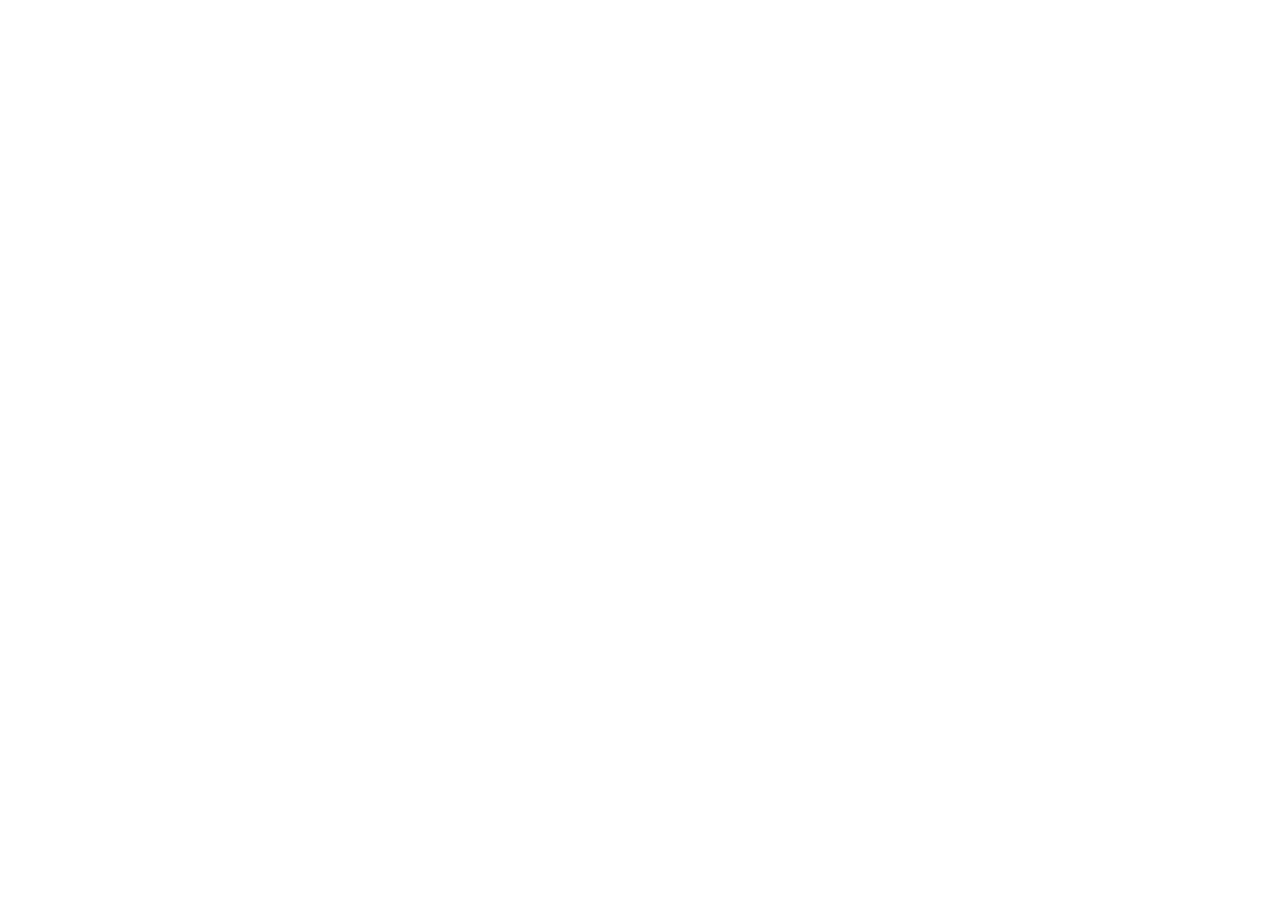
==== index.html @ aa381fe0 "feat: initialize ABSKA — 214 project Set up the project structure including Vite, React, Tailwind CS" ====
<!doctype html>
<html lang="ar" dir="rtl" class="dark">
  <head>
    <meta charset="UTF-8" />
    <meta name="viewport" content="width=device-width, initial-scale=1.0, maximum-scale=1.0, user-scalable=no, viewport-fit=cover" />
    <title>ABSKA — 214 | التحوّل الشامل</title>
    <meta name="description" content="نظام شخصي متكامل لإحداث تحوّل شامل في الحياة خلال 214 يومًا — يعمل دون إنترنت مع حفظ محلي دائم، وتتبّع متدرّج للمهام، والعادات، وتطوير الشخصية." />
    
    <!-- Open Graph & Social -->
    <meta property="og:title" content="ABSKA — 214 | التحوّل الشامل" />
    <meta property="og:description" content="نظام شخصي متكامل لإحداث تحوّل شامل في الحياة خلال 214 يومًا — يعمل دون إنترنت مع حفظ محلي دائم، وتتبّع متدرّج للمهام، والعادات، وتطوير الشخصية." />
    <meta property="og:type" content="website" />
    <meta name="twitter:card" content="summary_large_image" />
    
    <!-- PWA & Mobile Web App Meta -->
    <link rel="manifest" href="/manifest.webmanifest" />
    <meta name="theme-color" content="#0B0B0D" />
    <meta name="mobile-web-app-capable" content="yes" />
    <meta name="apple-mobile-web-app-capable" content="yes" />
    <meta name="apple-mobile-web-app-status-bar-style" content="black-translucent" />
    <meta name="apple-mobile-web-app-title" content="ABSKA 214" />
    <link rel="apple-touch-icon" href="/apple-touch-icon.png" />
    <link rel="icon" type="image/svg+xml" href="/icon.svg" />
    
    <!-- Arabic Typography (Cairo & Tajawal fallback to system Arabic fonts) -->
    <link rel="preconnect" href="https://fonts.googleapis.com">
    <link rel="preconnect" href="https://fonts.gstatic.com" crossorigin>
    <link href="https://fonts.googleapis.com/css2?family=Cairo:wght@300;400;500;600;700;800;900&family=Tajawal:wght@400;500;700&display=swap" rel="stylesheet">
  </head>
  <body class="bg-[#0B0B0D] text-[#F4F0F1] selection:bg-[#6D1028] selection:text-[#F4F0F1] antialiased overflow-x-hidden min-h-screen">
    <div id="root"></div>
    <script type="module" src="/src/main.tsx"></script>
  </body>
</html>
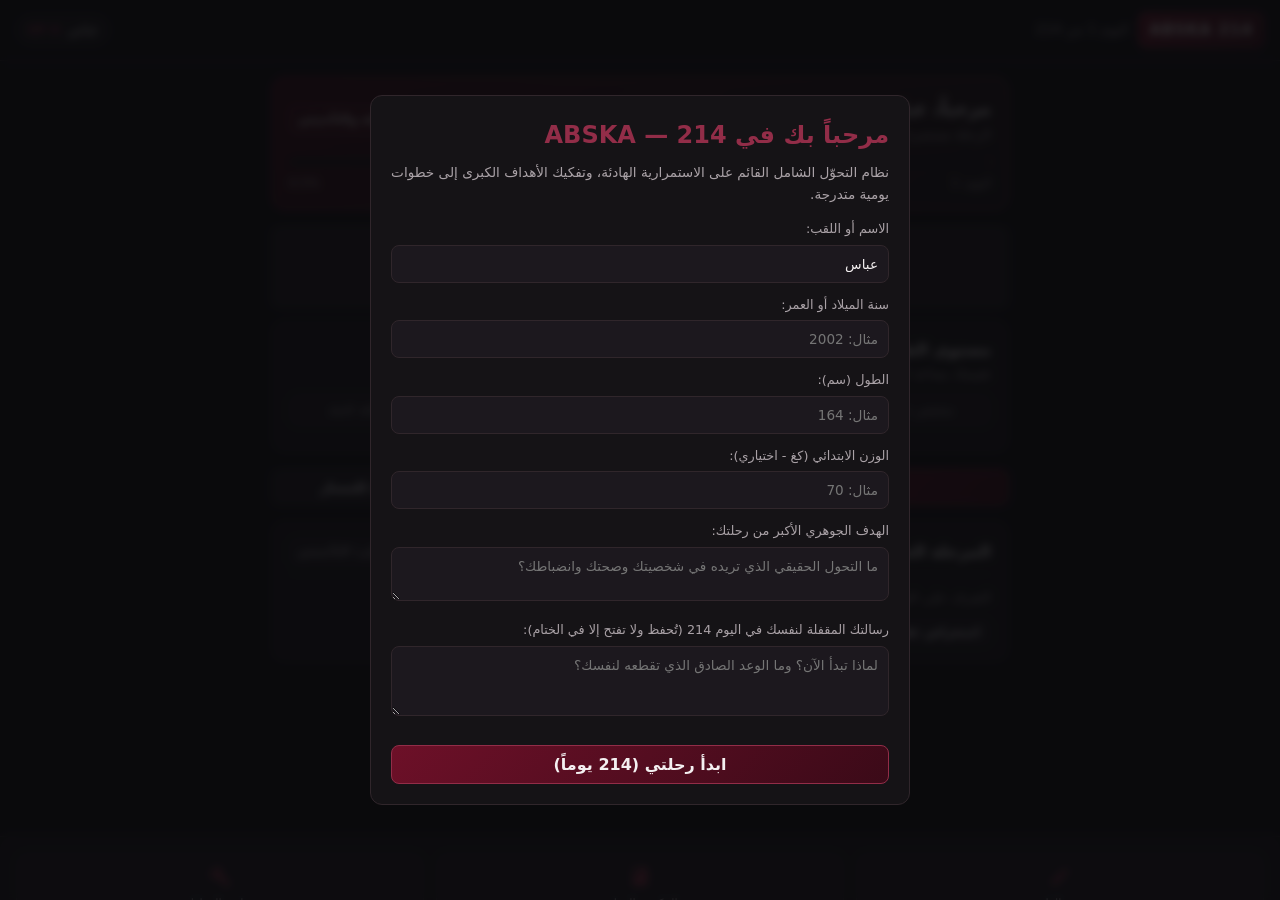
==== commit 635be05b: "Update print statement from 'Hello' to 'Goodbye'" ====
--- a/index.html
+++ b/index.html
@@ -1,35 +1,1963 @@
-<!doctype html>
-<html lang="ar" dir="rtl" class="dark">
-  <head>
-    <meta charset="UTF-8" />
-    <meta name="viewport" content="width=device-width, initial-scale=1.0, maximum-scale=1.0, user-scalable=no, viewport-fit=cover" />
-    <title>ABSKA — 214 | التحوّل الشامل</title>
-    <meta name="description" content="نظام شخصي متكامل لإحداث تحوّل شامل في الحياة خلال 214 يومًا — يعمل دون إنترنت مع حفظ محلي دائم، وتتبّع متدرّج للمهام، والعادات، وتطوير الشخصية." />
-    
-    <!-- Open Graph & Social -->
-    <meta property="og:title" content="ABSKA — 214 | التحوّل الشامل" />
-    <meta property="og:description" content="نظام شخصي متكامل لإحداث تحوّل شامل في الحياة خلال 214 يومًا — يعمل دون إنترنت مع حفظ محلي دائم، وتتبّع متدرّج للمهام، والعادات، وتطوير الشخصية." />
-    <meta property="og:type" content="website" />
-    <meta name="twitter:card" content="summary_large_image" />
-    
-    <!-- PWA & Mobile Web App Meta -->
-    <link rel="manifest" href="/manifest.webmanifest" />
-    <meta name="theme-color" content="#0B0B0D" />
-    <meta name="mobile-web-app-capable" content="yes" />
-    <meta name="apple-mobile-web-app-capable" content="yes" />
-    <meta name="apple-mobile-web-app-status-bar-style" content="black-translucent" />
-    <meta name="apple-mobile-web-app-title" content="ABSKA 214" />
-    <link rel="apple-touch-icon" href="/apple-touch-icon.png" />
-    <link rel="icon" type="image/svg+xml" href="/icon.svg" />
-    
-    <!-- Arabic Typography (Cairo & Tajawal fallback to system Arabic fonts) -->
-    <link rel="preconnect" href="https://fonts.googleapis.com">
-    <link rel="preconnect" href="https://fonts.gstatic.com" crossorigin>
-    <link href="https://fonts.googleapis.com/css2?family=Cairo:wght@300;400;500;600;700;800;900&family=Tajawal:wght@400;500;700&display=swap" rel="stylesheet">
-  </head>
-  <body class="bg-[#0B0B0D] text-[#F4F0F1] selection:bg-[#6D1028] selection:text-[#F4F0F1] antialiased overflow-x-hidden min-h-screen">
-    <div id="root"></div>
-    <script type="module" src="/src/main.tsx"></script>
-  </body>
+<!DOCTYPE html>
+<html lang="ar" dir="rtl">
+<head>
+  <meta charset="UTF-8">
+  <meta name="viewport" content="width=device-width, initial-scale=1.0, maximum-scale=1.0, user-scalable=no">
+  <meta name="theme-color" content="#0B0B0D">
+  <title>ABSKA — 214 | التحوّل الشامل</title>
+  <style>
+    :root {
+      --bg-primary: #0B0B0D;
+      --bg-secondary: #151316;
+      --bg-card: #1c181e;
+      --bg-hover: #262028;
+      --maroon-primary: #6D1028;
+      --maroon-dark: #3B0A18;
+      --maroon-light: #922D48;
+      --text-primary: #F4F0F1;
+      --text-secondary: #AAA2A7;
+      --border-color: #30262B;
+      --accent-glow: rgba(146, 45, 72, 0.25);
+      --font-stack: system-ui, -apple-system, "Segoe UI", Roboto, "Noto Sans Arabic", Cairo, sans-serif;
+    }
+
+    * {
+      box-sizing: border-box;
+      margin: 0;
+      padding: 0;
+      font-family: var(--font-stack);
+      -webkit-tap-highlight-color: transparent;
+    }
+
+    body {
+      background-color: var(--bg-primary);
+      color: var(--text-primary);
+      line-height: 1.6;
+      display: flex;
+      flex-direction: column;
+      min-height: 100vh;
+      overflow-x: hidden;
+      padding-bottom: 75px;
+    }
+
+    /* Scrollbar */
+    ::-webkit-scrollbar { width: 5px; height: 5px; }
+    ::-webkit-scrollbar-track { background: var(--bg-primary); }
+    ::-webkit-scrollbar-thumb { background: var(--border-color); border-radius: 4px; }
+    ::-webkit-scrollbar-thumb:hover { background: var(--maroon-primary); }
+
+    /* Top Bar */
+    header.app-header {
+      position: sticky;
+      top: 0;
+      z-index: 50;
+      background: rgba(11, 11, 13, 0.95);
+      backdrop-filter: blur(8px);
+      border-bottom: 1px solid var(--border-color);
+      padding: 12px 16px;
+      display: flex;
+      justify-content: space-between;
+      align-items: center;
+    }
+    .brand {
+      display: flex;
+      align-items: center;
+      gap: 10px;
+    }
+    .brand-logo {
+      background: linear-gradient(135deg, var(--maroon-primary), var(--maroon-dark));
+      color: var(--text-primary);
+      font-weight: 900;
+      letter-spacing: 1px;
+      padding: 5px 10px;
+      border-radius: 8px;
+      border: 1px solid var(--maroon-light);
+      font-size: 0.95rem;
+    }
+    .brand-title {
+      font-size: 0.85rem;
+      color: var(--text-secondary);
+      font-weight: 500;
+    }
+    .user-pill {
+      display: flex;
+      align-items: center;
+      gap: 8px;
+      background: var(--bg-secondary);
+      border: 1px solid var(--border-color);
+      padding: 4px 10px;
+      border-radius: 20px;
+      font-size: 0.8rem;
+    }
+    .xp-badge {
+      color: var(--maroon-light);
+      font-weight: 700;
+    }
+
+    /* In-App Reminders */
+    .reminder-banner {
+      background: linear-gradient(90deg, var(--maroon-dark), var(--bg-secondary));
+      border-bottom: 1px solid var(--border-color);
+      padding: 8px 16px;
+      font-size: 0.8rem;
+      color: var(--text-secondary);
+      display: flex;
+      justify-content: space-between;
+      align-items: center;
+    }
+    .reminder-banner.hidden { display: none; }
+
+    /* Main Container */
+    main.view-container {
+      flex: 1;
+      padding: 16px;
+      max-width: 768px;
+      width: 100%;
+      margin: 0 auto;
+    }
+    .view-panel {
+      display: none;
+      animation: fadeIn 0.25s ease-in-out;
+    }
+    .view-panel.active {
+      display: block;
+    }
+    @keyframes fadeIn {
+      from { opacity: 0; transform: translateY(4px); }
+      to { opacity: 1; transform: translateY(0); }
+    }
+
+    /* Cards & Containers */
+    .card {
+      background: var(--bg-secondary);
+      border: 1px solid var(--border-color);
+      border-radius: 12px;
+      padding: 16px;
+      margin-bottom: 16px;
+      box-shadow: 0 4px 12px rgba(0, 0, 0, 0.4);
+    }
+    .card-header {
+      display: flex;
+      justify-content: space-between;
+      align-items: center;
+      margin-bottom: 12px;
+      border-bottom: 1px solid rgba(48, 38, 43, 0.6);
+      padding-bottom: 8px;
+    }
+    .card-title {
+      font-size: 1rem;
+      font-weight: 700;
+      color: var(--text-primary);
+      display: flex;
+      align-items: center;
+      gap: 8px;
+    }
+
+    /* Typography & Badges */
+    h1, h2, h3 { color: var(--text-primary); }
+    .text-muted { color: var(--text-secondary); font-size: 0.85rem; }
+    .badge {
+      display: inline-block;
+      padding: 3px 8px;
+      border-radius: 6px;
+      font-size: 0.75rem;
+      font-weight: 600;
+      border: 1px solid transparent;
+    }
+    .badge-maroon {
+      background: var(--maroon-dark);
+      color: var(--text-primary);
+      border-color: var(--maroon-light);
+    }
+    .badge-secondary {
+      background: var(--bg-card);
+      color: var(--text-secondary);
+      border-color: var(--border-color);
+    }
+
+    /* Action Buttons */
+    .btn {
+      display: inline-flex;
+      align-items: center;
+      justify-content: center;
+      gap: 8px;
+      padding: 9px 16px;
+      border-radius: 8px;
+      font-size: 0.85rem;
+      font-weight: 600;
+      cursor: pointer;
+      border: 1px solid transparent;
+      transition: all 0.2s ease;
+      text-decoration: none;
+    }
+    .btn-block { width: 100%; }
+    .btn-primary {
+      background: linear-gradient(135deg, var(--maroon-primary), var(--maroon-dark));
+      color: var(--text-primary);
+      border-color: var(--maroon-light);
+    }
+    .btn-primary:active { transform: scale(0.98); opacity: 0.9; }
+    .btn-secondary {
+      background: var(--bg-card);
+      color: var(--text-primary);
+      border-color: var(--border-color);
+    }
+    .btn-secondary:hover { background: var(--bg-hover); }
+    .btn-sm { padding: 5px 10px; font-size: 0.75rem; border-radius: 6px; }
+    .btn-danger {
+      background: #4a151b;
+      border-color: #82222d;
+      color: #ffc9ce;
+    }
+
+    /* Progress Indicators */
+    .progress-bar-container {
+      width: 100%;
+      height: 8px;
+      background: var(--bg-primary);
+      border-radius: 4px;
+      overflow: hidden;
+      margin: 8px 0;
+      border: 1px solid var(--border-color);
+    }
+    .progress-bar-fill {
+      height: 100%;
+      background: linear-gradient(90deg, var(--maroon-dark), var(--maroon-light));
+      border-radius: 4px;
+      transition: width 0.4s ease;
+    }
+
+    /* Grids & Metric Displays */
+    .metrics-grid {
+      display: grid;
+      grid-template-columns: repeat(2, 1fr);
+      gap: 10px;
+      margin-bottom: 12px;
+    }
+    .metric-box {
+      background: var(--bg-card);
+      border: 1px solid var(--border-color);
+      padding: 12px;
+      border-radius: 8px;
+      text-align: center;
+    }
+    .metric-value {
+      font-size: 1.3rem;
+      font-weight: 800;
+      color: var(--text-primary);
+      margin-top: 4px;
+    }
+    .metric-label {
+      font-size: 0.75rem;
+      color: var(--text-secondary);
+    }
+
+    /* Forms & Inputs */
+    .form-group {
+      margin-bottom: 12px;
+    }
+    label {
+      display: block;
+      margin-bottom: 5px;
+      font-size: 0.8rem;
+      color: var(--text-secondary);
+      font-weight: 500;
+    }
+    input, select, textarea {
+      width: 100%;
+      padding: 10px;
+      background: var(--bg-card);
+      border: 1px solid var(--border-color);
+      border-radius: 8px;
+      color: var(--text-primary);
+      font-size: 0.85rem;
+      outline: none;
+    }
+    input:focus, select:focus, textarea:focus {
+      border-color: var(--maroon-light);
+      box-shadow: 0 0 0 2px var(--accent-glow);
+    }
+
+    /* Tasks List */
+    .task-item {
+      display: flex;
+      align-items: center;
+      gap: 12px;
+      background: var(--bg-card);
+      border: 1px solid var(--border-color);
+      padding: 12px;
+      border-radius: 8px;
+      margin-bottom: 8px;
+      transition: background 0.2s;
+    }
+    .task-item.completed {
+      opacity: 0.6;
+      border-color: rgba(48, 38, 43, 0.4);
+    }
+    .task-item.completed .task-text {
+      text-decoration: line-through;
+    }
+    .task-checkbox {
+      width: 22px;
+      height: 22px;
+      border-radius: 6px;
+      border: 2px solid var(--maroon-primary);
+      display: flex;
+      align-items: center;
+      justify-content: center;
+      cursor: pointer;
+      flex-shrink: 0;
+      background: var(--bg-primary);
+    }
+    .task-checkbox.checked {
+      background: var(--maroon-primary);
+      color: #fff;
+    }
+    .task-content {
+      flex: 1;
+    }
+    .task-meta {
+      display: flex;
+      gap: 8px;
+      font-size: 0.7rem;
+      color: var(--text-secondary);
+      margin-top: 3px;
+    }
+
+    /* Tree Paths */
+    .tree-node {
+      background: var(--bg-card);
+      border: 1px solid var(--border-color);
+      padding: 12px;
+      border-radius: 8px;
+      margin-bottom: 10px;
+    }
+    .tree-node-title {
+      display: flex;
+      justify-content: space-between;
+      align-items: center;
+      font-weight: 700;
+      font-size: 0.9rem;
+    }
+
+    /* Modal Sheet */
+    .modal-overlay {
+      position: fixed;
+      top: 0; left: 0; right: 0; bottom: 0;
+      background: rgba(11, 11, 13, 0.85);
+      backdrop-filter: blur(4px);
+      z-index: 100;
+      display: none;
+      align-items: center;
+      justify-content: center;
+      padding: 16px;
+    }
+    .modal-overlay.active { display: flex; }
+    .modal-content {
+      background: var(--bg-secondary);
+      border: 1px solid var(--border-color);
+      border-radius: 12px;
+      max-width: 540px;
+      width: 100%;
+      max-height: 90vh;
+      overflow-y: auto;
+      padding: 20px;
+      position: relative;
+    }
+    .modal-close {
+      position: absolute;
+      top: 14px;
+      left: 14px;
+      background: transparent;
+      border: none;
+      color: var(--text-secondary);
+      font-size: 1.2rem;
+      cursor: pointer;
+    }
+
+    /* Bottom Navigation Bar */
+    nav.bottom-nav {
+      position: fixed;
+      bottom: 0;
+      left: 0;
+      right: 0;
+      height: 64px;
+      background: rgba(15, 13, 16, 0.98);
+      border-top: 1px solid var(--border-color);
+      display: flex;
+      justify-content: space-around;
+      align-items: center;
+      z-index: 40;
+      padding: 0 4px;
+    }
+    .nav-btn {
+      display: flex;
+      flex-direction: column;
+      align-items: center;
+      justify-content: center;
+      background: transparent;
+      border: none;
+      color: var(--text-secondary);
+      font-size: 0.65rem;
+      font-weight: 600;
+      cursor: pointer;
+      flex: 1;
+      height: 100%;
+      transition: color 0.2s;
+    }
+    .nav-btn svg {
+      width: 20px;
+      height: 20px;
+      margin-bottom: 3px;
+      fill: currentColor;
+    }
+    .nav-btn.active {
+      color: var(--maroon-light);
+    }
+
+    /* Drawer Menu (for remaining 10 sections) */
+    .drawer-overlay {
+      position: fixed;
+      inset: 0;
+      background: rgba(0,0,0,0.7);
+      z-index: 90;
+      display: none;
+    }
+    .drawer-overlay.active { display: block; }
+    .drawer-menu {
+      position: fixed;
+      bottom: 64px;
+      left: 0;
+      right: 0;
+      background: var(--bg-secondary);
+      border-top: 1px solid var(--border-color);
+      border-radius: 16px 16px 0 0;
+      padding: 16px;
+      z-index: 95;
+      display: grid;
+      grid-template-columns: repeat(3, 1fr);
+      gap: 12px;
+      max-height: 70vh;
+      overflow-y: auto;
+      transform: translateY(100%);
+      transition: transform 0.25s ease-out;
+    }
+    .drawer-menu.active {
+      transform: translateY(0);
+    }
+    .drawer-item {
+      display: flex;
+      flex-direction: column;
+      align-items: center;
+      justify-content: center;
+      background: var(--bg-card);
+      border: 1px solid var(--border-color);
+      padding: 12px 6px;
+      border-radius: 10px;
+      color: var(--text-primary);
+      font-size: 0.72rem;
+      text-align: center;
+      cursor: pointer;
+      gap: 6px;
+    }
+    .drawer-item svg { width: 22px; height: 22px; fill: var(--maroon-light); }
+
+    /* Energy Selector */
+    .energy-levels {
+      display: flex;
+      justify-content: space-between;
+      gap: 8px;
+      margin: 10px 0;
+    }
+    .energy-btn {
+      flex: 1;
+      padding: 8px 4px;
+      background: var(--bg-card);
+      border: 1px solid var(--border-color);
+      color: var(--text-secondary);
+      border-radius: 8px;
+      font-size: 0.75rem;
+      cursor: pointer;
+      text-align: center;
+    }
+    .energy-btn.active {
+      background: var(--maroon-primary);
+      color: var(--text-primary);
+      border-color: var(--maroon-light);
+    }
+
+    /* Clean Empty States */
+    .empty-state {
+      text-align: center;
+      padding: 30px 16px;
+      color: var(--text-secondary);
+    }
+    .empty-state p { font-size: 0.85rem; margin-top: 6px; }
+
+    /* Photo Upload Box */
+    .photo-preview-grid {
+      display: grid;
+      grid-template-columns: repeat(auto-fill, minmax(130px, 1fr));
+      gap: 10px;
+      margin-top: 10px;
+    }
+    .photo-card {
+      background: var(--bg-card);
+      border: 1px solid var(--border-color);
+      border-radius: 8px;
+      overflow: hidden;
+      display: flex;
+      flex-direction: column;
+    }
+    .photo-card img {
+      width: 100%;
+      height: 120px;
+      object-fit: cover;
+    }
+    .photo-card-info {
+      padding: 6px;
+      font-size: 0.7rem;
+      color: var(--text-secondary);
+      display: flex;
+      justify-content: space-between;
+      align-items: center;
+    }
+
+    /* Notification Toast */
+    .toast {
+      position: fixed;
+      top: 20px;
+      left: 50%;
+      transform: translateX(-50%);
+      background: var(--maroon-primary);
+      color: #fff;
+      padding: 8px 16px;
+      border-radius: 20px;
+      font-size: 0.8rem;
+      z-index: 150;
+      opacity: 0;
+      pointer-events: none;
+      transition: opacity 0.3s;
+      border: 1px solid var(--maroon-light);
+      box-shadow: 0 4px 12px rgba(0,0,0,0.5);
+    }
+    .toast.show { opacity: 1; }
+  </style>
+</head>
+<body>
+
+  <!-- Toast Notification -->
+  <div id="toast" class="toast">تم حفظ البيانات بنجاح</div>
+
+  <!-- Header -->
+  <header class="app-header">
+    <div class="brand">
+      <div class="brand-logo">ABSKA 214</div>
+      <div class="brand-title" id="headerDayLabel">اليوم 1 من 214</div>
+    </div>
+    <div class="user-pill">
+      <span id="headerUserName">المستخدم</span>
+      <span class="xp-badge" id="headerUserXP">0 XP</span>
+    </div>
+  </header>
+
+  <!-- In-App Reminder Banner -->
+  <div id="reminderBanner" class="reminder-banner hidden">
+    <span id="reminderText">تذكير: لديك مهام متبقية لإنجازها اليوم.</span>
+    <button class="btn btn-sm btn-secondary" onclick="dismissReminder()">حسناً</button>
+  </div>
+
+  <!-- Main Views Container -->
+  <main class="view-container">
+
+    <!-- VIEW 1: الرئيسية (Dashboard) -->
+    <section id="view-dashboard" class="view-panel active">
+      <div class="card" style="background: linear-gradient(145deg, var(--maroon-dark), var(--bg-secondary)); border-color: var(--maroon-light);">
+        <div class="card-header" style="border: none; padding-bottom: 0;">
+          <div>
+            <h2 id="greetingTitle" style="font-size: 1.15rem;">مرحباً بك في رحلة التحوّل</h2>
+            <p class="text-muted" id="journeyDaysSubtitle">الرحلة مستمرة خطوة بخطوة</p>
+          </div>
+          <span class="badge badge-maroon" id="levelNameBadge">المستوى 1: الانطلاقة</span>
+        </div>
+        <div class="progress-bar-container">
+          <div class="progress-bar-fill" id="journeyProgressBar" style="width: 0.5%;"></div>
+        </div>
+        <div style="display: flex; justify-content: space-between; font-size: 0.75rem; color: var(--text-secondary);">
+          <span id="daysPassedLabel">اليوم: 1</span>
+          <span id="daysRemainingLabel">المتبقي: 213 يوماً</span>
+          <span id="daysPercentLabel">0.5%</span>
+        </div>
+      </div>
+
+      <div class="metrics-grid">
+        <div class="metric-box">
+          <div class="metric-label">الاستمرارية الحالية</div>
+          <div class="metric-value" id="streakValue">0 أيام</div>
+        </div>
+        <div class="metric-box">
+          <div class="metric-label">مهام اليوم المنجزة</div>
+          <div class="metric-value" id="tasksDoneRatio">0 / 0</div>
+        </div>
+      </div>
+
+      <!-- Energy Rating -->
+      <div class="card">
+        <div class="card-title">مستوى الطاقة والجاهزية اليوم</div>
+        <p class="text-muted">تقييمك يساعد النظام المحلي على اقتراح الحِمل الواقعي:</p>
+        <div class="energy-levels">
+          <button class="energy-btn" onclick="setDailyEnergy(1)">منخفض جداً</button>
+          <button class="energy-btn" onclick="setDailyEnergy(2)">منخفض</button>
+          <button class="energy-btn active" onclick="setDailyEnergy(3)">متوسط</button>
+          <button class="energy-btn" onclick="setDailyEnergy(4)">مرتفع</button>
+          <button class="energy-btn" onclick="setDailyEnergy(5)">طاقة كاملة</button>
+        </div>
+      </div>
+
+      <!-- Quick Action Controls -->
+      <div style="display: flex; gap: 8px; margin-bottom: 16px;">
+        <button class="btn btn-primary" style="flex: 2;" onclick="switchView('view-tasks')">مهام اليوم</button>
+        <button class="btn btn-secondary" style="flex: 1;" onclick="toggleToughDayModal()">وضع اليوم الصعب</button>
+        <button class="btn btn-secondary" style="flex: 1;" onclick="switchView('view-rescue')">العودة للمسار</button>
+      </div>
+
+      <!-- Phase Highlights -->
+      <div class="card">
+        <div class="card-header">
+          <span class="card-title">المرحلة الحالية</span>
+          <span class="badge badge-secondary" id="currentPhaseBadge">المرحلة الأولى: التأسيس</span>
+        </div>
+        <p class="text-muted" id="phaseGoalSummary">التعرف على العادات الحالية، وبناء أساس يومي واقعي وقابل للاستمرار دون إرهاق.</p>
+        <div style="margin-top: 10px;">
+          <button class="btn btn-sm btn-secondary" onclick="switchView('view-journey')">استعراض عقد وخريطة المرحلة</button>
+        </div>
+      </div>
+    </section>
+
+    <!-- VIEW 2: مهام اليوم (Tasks) -->
+    <section id="view-tasks" class="view-panel">
+      <div class="card">
+        <div class="card-header">
+          <span class="card-title">قائمة مهام اليوم</span>
+          <button class="btn btn-sm btn-primary" onclick="openAddTaskModal()">+ إضافة مهمة</button>
+        </div>
+        <div id="smartAdaptNotice" class="badge badge-secondary" style="margin-bottom: 10px; display: block; text-align: center;">
+          نظام التكيف المحلي: يقترح خطوات واقعية وفق استمرارية الأيام السابقة
+        </div>
+        <div id="tasksListContainer">
+          <!-- Dynamic Task Items -->
+        </div>
+      </div>
+    </section>
+
+    <!-- VIEW 3: خريطة الرحلة (Journey 214) -->
+    <section id="view-journey" class="view-panel">
+      <div class="card">
+        <div class="card-header">
+          <span class="card-title">خريطة الـ 214 يوماً ومراحلها</span>
+          <span class="badge badge-maroon">8 مراحل متتالية</span>
+        </div>
+        <p class="text-muted">الرحلة مقسمة تدرجياً. تفتح العقود والتحديات تباعاً وفق انقضاء الأيام وتسجيل الإنجازات:</p>
+        <div id="phasesContainer" style="margin-top: 14px;">
+          <!-- Dynamically populated phases -->
+        </div>
+      </div>
+    </section>
+
+    <!-- VIEW 4: شجرة تطوير الشخصية (Character Tree) -->
+    <section id="view-tree" class="view-panel">
+      <div class="card">
+        <div class="card-header">
+          <span class="card-title">شجرة تطوير أبعاد الشخصية</span>
+        </div>
+        <p class="text-muted">7 مسارات مستقلة؛ لا يلغي التقصير في مسار إنجاز المسارات الأخرى:</p>
+        <div id="treeNodesContainer" style="margin-top: 12px;">
+          <!-- Dynamic tree tracks -->
+        </div>
+      </div>
+    </section>
+
+    <!-- VIEW 5: العودة إلى المسار (Rescue / Reset) -->
+    <section id="view-rescue" class="view-panel">
+      <div class="card" style="border-color: var(--maroon-light);">
+        <div class="card-header">
+          <span class="card-title">العودة إلى المسار (نظام الإنقاذ)</span>
+        </div>
+        <p style="font-size: 0.85rem; margin-bottom: 12px;">
+          التعثر أو الانقطاع جزء طبيعي من أي مسار حقيقي. قيمتك وثباتك يُقاسان بسرعة العودة بهدوء، لا بالكمال الزائف.
+        </p>
+        <div class="form-group">
+          <label>ما سبب التوقف أو التراجع الأخير؟ (يمكنك اختيار المتطابق):</label>
+          <select id="rescueReasonSelect">
+            <option value="time">ضيق الوقت وتراكم الواجبات المفاجئة</option>
+            <option value="energy">انخفاض شديد في الطاقة والإجهاد البدني</option>
+            <option value="difficulty">صعوبة المهام وحملها الأكبر من الواقع</option>
+            <option value="distraction">التشتت والانشغال بالهاتف أو المشتتات</option>
+            <option value="circumstances">ظروف طارئة خاصة خارجة عن الإرادة</option>
+          </select>
+        </div>
+        <div class="form-group">
+          <label>اختر خطوة صغيرة جداً لإعادة تشغيل محركك اليوم:</label>
+          <input type="text" id="rescueStepInput" value="إتمام قراءة 3 صفحات أو المشي الخفيف لـ 5 دقائق">
+        </div>
+        <button class="btn btn-primary btn-block" onclick="applyRescuePlan()">اعتماد خطة الاستئناف اللطيف</button>
+      </div>
+
+      <div class="card">
+        <div class="card-title">سجل استعادات التوازن السابقة</div>
+        <div id="rescueHistoryList" class="text-muted" style="margin-top: 8px;">لا توجد سجلات انقطاع مسجلة.</div>
+      </div>
+    </section>
+
+    <!-- VIEW 6: دفتر اكتشاف الذات (Self-Discovery Journal) -->
+    <section id="view-journal" class="view-panel">
+      <div class="card">
+        <div class="card-header">
+          <span class="card-title">دفتر التأمل واكتشاف الذات</span>
+          <button class="btn btn-sm btn-primary" onclick="saveJournalEntry()">حفظ التدوينة</button>
+        </div>
+        <div class="form-group">
+          <label>سؤال اليوم التأملي:</label>
+          <p id="dailyJournalPrompt" style="font-weight: 600; font-size: 0.85rem; color: var(--maroon-light);">ما هو الشيء الصغير الذي لو فعلته اليوم سيمثل انتصاراً لوعيك؟</p>
+        </div>
+        <div class="form-group">
+          <label>إجابتك وتدوينتك الحرة:</label>
+          <textarea id="journalContentInput" rows="5" placeholder="اكتب بأمانة وتجرد.. كل ما يكتب هنا محفوظ محلياً على جهازك فقط."></textarea>
+        </div>
+        <div class="card-header" style="margin-top: 16px;">
+          <span class="card-title" style="font-size: 0.9rem;">السجلات السابقة</span>
+        </div>
+        <div id="journalEntriesContainer"></div>
+      </div>
+    </section>
+
+    <!-- VIEW 7: القراءة والمعرفة (Books & Application) -->
+    <section id="view-reading" class="view-panel">
+      <div class="card">
+        <div class="card-header">
+          <span class="card-title">مكتبة القراءة والتطبيق العملي</span>
+          <button class="btn btn-sm btn-primary" onclick="openAddBookModal()">+ إضافة كتاب</button>
+        </div>
+        <p class="text-muted">المعرفة غير المطبقة عبء ذهني؛ اربط كل كتاب بخطوة سلوكية ملموسة.</p>
+        <div id="booksListContainer" style="margin-top: 10px;"></div>
+      </div>
+    </section>
+
+    <!-- VIEW 8: مشاريع المهارات (Skill Projects) -->
+    <section id="view-skills" class="view-panel">
+      <div class="card">
+        <div class="card-header">
+          <span class="card-title">مشاريع المهارات العملية</span>
+          <button class="btn btn-sm btn-primary" onclick="openAddSkillModal()">+ مشروع جديد</button>
+        </div>
+        <p class="text-muted">اختر مهارة لكل مرحلة ونفذ عليها ناتجاً ملموساً يثبت تمكنك منها.</p>
+        <div id="skillsListContainer" style="margin-top: 10px;"></div>
+      </div>
+    </section>
+
+    <!-- VIEW 9: إدارة الوقت (Time Management) -->
+    <section id="view-time" class="view-panel">
+      <div class="card">
+        <div class="card-header">
+          <span class="card-title">سجل توزيع الوقت والأنشطة</span>
+          <button class="btn btn-sm btn-primary" onclick="openAddTimeModal()">+ تسجيل نشاط</button>
+        </div>
+        <div id="timeEntriesContainer"></div>
+      </div>
+    </section>
+
+    <!-- VIEW 10: الأرشيف والصور ومقياس التغيير (Archive & Photos) -->
+    <section id="view-archive" class="view-panel">
+      <div class="card">
+        <div class="card-header">
+          <span class="card-title">الصور المرحلية والتوثيق البصري</span>
+        </div>
+        <p class="text-muted">يتم تخزين الصور محلياً داخل المتصفح دون رفعها لأي خادم إطلاقاً:</p>
+        <input type="file" id="photoFileInput" accept="image/*" style="display: none;" onchange="handlePhotoUpload(event)">
+        <button class="btn btn-secondary btn-block" style="margin-top: 8px;" onclick="document.getElementById('photoFileInput').click()">+ إضافة صورة لتوثيق المرحلة</button>
+        <div id="photoGalleryContainer" class="photo-preview-grid"></div>
+      </div>
+
+      <div class="card">
+        <div class="card-header">
+          <span class="card-title">رسالة اليوم 214 (من نفسي القديمة)</span>
+        </div>
+        <div id="letterLockStatus" style="font-size: 0.85rem; color: var(--text-secondary);">
+          الرسالة محفوظة ومقفلة بإحكام حتى بلوغ اليوم 214.
+        </div>
+        <button id="viewLetterBtn" class="btn btn-sm btn-secondary" style="margin-top: 8px;" onclick="revealOrEditLetter()">عرض أو تعديل الرسالة</button>
+      </div>
+    </section>
+
+    <!-- VIEW 11: تحليل السلوك والتعثر (Diagnostics) -->
+    <section id="view-diagnostics" class="view-panel">
+      <div class="card">
+        <div class="card-header">
+          <span class="card-title">تحليل أنماط السلوك والتعثر</span>
+        </div>
+        <p class="text-muted">استنتاجات برمجية محلية مبنية على سجلاتك الفعلية لتعديل خطتك برفق:</p>
+        <div id="diagnosticsOutput" style="margin-top: 12px; font-size: 0.85rem; line-height: 1.8;">
+          جارِ تجميع السجلات... يتطلب النظام ما لا يقل عن 3 أيام من النشاط لتوليد قراءات دقيقة لأنماط التأجيل.
+        </div>
+      </div>
+    </section>
+
+    <!-- VIEW 12: بنك المكافآت والتجارب (Rewards & Bucket List) -->
+    <section id="view-rewards" class="view-panel">
+      <div class="card">
+        <div class="card-header">
+          <span class="card-title">بنك المكافآت الآمنة</span>
+          <button class="btn btn-sm btn-primary" onclick="openAddRewardModal()">+ مكافأة</button>
+        </div>
+        <div id="rewardsListContainer"></div>
+      </div>
+      <div class="card">
+        <div class="card-header">
+          <span class="card-title">قائمة التجارب الجديدة (تجارب أريد خوضها)</span>
+          <button class="btn btn-sm btn-primary" onclick="openAddExperienceModal()">+ تجربة</button>
+        </div>
+        <div id="experiencesListContainer"></div>
+      </div>
+    </section>
+
+    <!-- VIEW 13: خطة ما بعد 214 (Post Journey) -->
+    <section id="view-post" class="view-panel">
+      <div class="card">
+        <div class="card-header">
+          <span class="card-title">خطة ما بعد اليوم 214 (مرحلة الاستمرار)</span>
+        </div>
+        <p class="text-muted">الـ 214 يوماً ليست نهاية المطاف بل معسكر التأسيس لنظام حياتك الجديد:</p>
+        <div class="form-group" style="margin-top: 10px;">
+          <label>أهم ثلاث عادات يجب أن تستمر مدى الحياة:</label>
+          <textarea id="postHabitsText" rows="3" placeholder="1. الاستيقاظ المنظم&#10;2. القراءة اليومية&#10;3. التمرين المنتظم"></textarea>
+        </div>
+        <div class="form-group">
+          <label>الحد الأدنى الذي لا أتنازل عنه في أصعب أيامي القادمة:</label>
+          <input type="text" id="postMinimalText" placeholder="مثال: 10 دقائق حركة + 5 صفحات قراءة">
+        </div>
+        <button class="btn btn-primary btn-block" onclick="savePostPlan()">حفظ ميثاق الاستمرار الدائم</button>
+      </div>
+    </section>
+
+    <!-- VIEW 14: الإعدادات والنسخ الاحتياطي (Settings & Backup) -->
+    <section id="view-settings" class="view-panel">
+      <div class="card">
+        <div class="card-header">
+          <span class="card-title">النسخ الاحتياطي وحماية البيانات</span>
+        </div>
+        <p class="text-muted">بياناتك كاملة ملكك وحدك ومخزنة في متصفحك. صدّر نسخة JSON بانتظام لتأمينها:</p>
+        <div style="display: flex; gap: 8px; margin-top: 10px;">
+          <button class="btn btn-primary" style="flex: 1;" onclick="exportBackupData()">تصدير نسخة JSON</button>
+          <button class="btn btn-secondary" style="flex: 1;" onclick="document.getElementById('importFileInput').click()">استيراد نسخة</button>
+          <input type="file" id="importFileInput" accept=".json" style="display: none;" onchange="importBackupData(event)">
+        </div>
+      </div>
+
+      <div class="card">
+        <div class="card-header">
+          <span class="card-title">التحكم بالرحلة واليوم الحالي</span>
+        </div>
+        <div class="form-group">
+          <label>تغيير اسم المستخدم الظاهر:</label>
+          <input type="text" id="settingsUserNameInput">
+        </div>
+        <button class="btn btn-secondary btn-block" onclick="updateUserSettings()">حفظ البيانات</button>
+
+        <div style="margin-top: 16px; border-top: 1px solid var(--border-color); padding-top: 12px;">
+          <span class="text-muted" style="display: block; margin-bottom: 6px;">محاكاة التقدم للاختبار (مراحل الرحلة):</span>
+          <div style="display: flex; gap: 6px;">
+            <button class="btn btn-sm btn-secondary" onclick="simulateDay(1)">اليوم 1</button>
+            <button class="btn btn-sm btn-secondary" onclick="simulateDay(30)">اليوم 30</button>
+            <button class="btn btn-sm btn-secondary" onclick="simulateDay(90)">اليوم 90</button>
+            <button class="btn btn-sm btn-secondary" onclick="simulateDay(214)">اليوم 214</button>
+          </div>
+        </div>
+
+        <div style="margin-top: 16px; border-top: 1px solid var(--border-color); padding-top: 12px;">
+          <button class="btn btn-danger btn-block" onclick="wipeAppData()">إعادة ضبط التطبيق ومسح البيانات</button>
+        </div>
+      </div>
+    </section>
+
+  </main>
+
+  <!-- Bottom Navigation -->
+  <nav class="bottom-nav">
+    <button class="nav-btn active" onclick="switchView('view-dashboard', this)">
+      <svg viewBox="0 0 24 24"><path d="M10 20v-6h4v6h5v-8h3L12 3 2 12h3v8z"/></svg>
+      <span>الرئيسية</span>
+    </button>
+    <button class="nav-btn" onclick="switchView('view-tasks', this)">
+      <svg viewBox="0 0 24 24"><path d="M19 3H5c-1.1 0-2 .9-2 2v14c0 1.1.9 2 2 2h14c1.1 0 2-.9 2-2V5c0-1.1-.9-2-2-2zm-9 14l-5-5 1.41-1.41L10 14.17l7.59-7.59L19 8l-9 9z"/></svg>
+      <span>المهام</span>
+    </button>
+    <button class="nav-btn" onclick="switchView('view-journey', this)">
+      <svg viewBox="0 0 24 24"><path d="M20.5 3l-.16.03L15 5.1 9 3 3.36 4.9c-.21.07-.36.25-.36.48V20.5c0 .28.22.5.5.5l.16-.03L9 18.9l6 2.1 5.64-1.9c.21-.07.36-.25.36-.48V3.5c0-.28-.22-.5-.5-.5zM15 19l-6-2.11V5l6 2.11V19z"/></svg>
+      <span>الخريطة</span>
+    </button>
+    <button class="nav-btn" onclick="switchView('view-tree', this)">
+      <svg viewBox="0 0 24 24"><path d="M12 2L6 8h3v6h6V8h3L12 2zm-1 14H7v2h4v4h2v-4h4v-2h-4v-4h-2v4z"/></svg>
+      <span>الشجرة</span>
+    </button>
+    <button class="nav-btn" onclick="toggleDrawer()">
+      <svg viewBox="0 0 24 24"><path d="M4 8h16V6H4v2zm0 5h16v-2H4v2zm0 5h16v-2H4v2z"/></svg>
+      <span>المزيد</span>
+    </button>
+  </nav>
+
+  <!-- More Options Drawer -->
+  <div id="drawerOverlay" class="drawer-overlay" onclick="toggleDrawer()"></div>
+  <div id="drawerMenu" class="drawer-menu">
+    <div class="drawer-item" onclick="switchView('view-journal'); toggleDrawer();">
+      <svg viewBox="0 0 24 24"><path d="M3 17.25V21h3.75L17.81 9.94l-3.75-3.75L3 17.25zM20.71 7.04c.39-.39.39-1.02 0-1.41l-2.34-2.34c-.39-.39-1.02-.39-1.41 0l-1.83 1.83 3.75 3.75 1.83-1.83z"/></svg>
+      <span>دفتر الذات</span>
+    </div>
+    <div class="drawer-item" onclick="switchView('view-reading'); toggleDrawer();">
+      <svg viewBox="0 0 24 24"><path d="M18 2H6c-1.1 0-2 .9-2 2v16c0 1.1.9 2 2 2h12c1.1 0 2-.9 2-2V4c0-1.1-.9-2-2-2zM6 4h5v8l-2.5-1.5L6 12V4z"/></svg>
+      <span>المكتبة والقراءة</span>
+    </div>
+    <div class="drawer-item" onclick="switchView('view-skills'); toggleDrawer();">
+      <svg viewBox="0 0 24 24"><path d="M22.7 19l-9.1-9.1c.9-2.3.4-5-1.5-6.9-2-2-5-2.4-7.4-1.3L9 6 6 9 1.6 4.7C.4 7.1.9 10.1 2.9 12.1c1.9 1.9 4.6 2.4 6.9 1.5l9.1 9.1c.4.4 1 .4 1.4 0l2.3-2.3c.5-.4.5-1.1.1-1.4z"/></svg>
+      <span>مشاريع المهارات</span>
+    </div>
+    <div class="drawer-item" onclick="switchView('view-time'); toggleDrawer();">
+      <svg viewBox="0 0 24 24"><path d="M11.99 2C6.47 2 2 6.48 2 12s4.47 10 9.99 10C17.52 22 22 17.52 22 12S17.52 2 11.99 2zM12 20c-4.42 0-8-3.58-8-8s3.58-8 8-8 8 3.58 8 8-3.58 8-8 8zm.5-13H11v6l5.25 3.15.75-1.23-4.5-2.67z"/></svg>
+      <span>إدارة الوقت</span>
+    </div>
+    <div class="drawer-item" onclick="switchView('view-archive'); toggleDrawer();">
+      <svg viewBox="0 0 24 24"><path d="M21 19V5c0-1.1-.9-2-2-2H5c-1.1 0-2 .9-2 2v14c0 1.1.9 2 2 2h14c1.1 0 2-.9 2-2zM8.5 13.5l2.5 3.01L14.5 12l4.5 6H5l3.5-4.5z"/></svg>
+      <span>الصور والأرشيف</span>
+    </div>
+    <div class="drawer-item" onclick="switchView('view-diagnostics'); toggleDrawer();">
+      <svg viewBox="0 0 24 24"><path d="M19 3H5c-1.1 0-2 .9-2 2v14c0 1.1.9 2 2 2h14c1.1 0 2-.9 2-2V5c0-1.1-.9-2-2-2zm-7 14l-4-4 1.41-1.41L12 14.17l6.59-6.59L20 9l-8 8z"/></svg>
+      <span>تحليل السلوك</span>
+    </div>
+    <div class="drawer-item" onclick="switchView('view-rewards'); toggleDrawer();">
+      <svg viewBox="0 0 24 24"><path d="M12 2l3.09 6.26L22 9.27l-5 4.87 1.18 6.88L12 17.77l-6.18 3.25L7 14.14 2 9.27l6.91-1.01L12 2z"/></svg>
+      <span>المكافآت والتجارب</span>
+    </div>
+    <div class="drawer-item" onclick="switchView('view-rescue'); toggleDrawer();">
+      <svg viewBox="0 0 24 24"><path d="M12 2C6.48 2 2 6.48 2 12s4.48 10 10 10 10-4.48 10-10S17.52 2 12 2zm1 15h-2v-2h2v2zm0-4h-2V7h2v6z"/></svg>
+      <span>العودة للمسار</span>
+    </div>
+    <div class="drawer-item" onclick="switchView('view-post'); toggleDrawer();">
+      <svg viewBox="0 0 24 24"><path d="M9 16.17L4.83 12l-1.42 1.41L9 19 21 7l-1.41-1.41z"/></svg>
+      <span>ما بعد 214</span>
+    </div>
+    <div class="drawer-item" onclick="switchView('view-settings'); toggleDrawer();">
+      <svg viewBox="0 0 24 24"><path d="M19.14 12.94c.04-.3.06-.61.06-.94 0-.32-.02-.64-.07-.94l2.03-1.58c.18-.14.23-.41.12-.61l-1.92-3.32c-.12-.22-.37-.29-.59-.22l-2.39.96c-.5-.38-1.03-.7-1.62-.94l-.36-2.54c-.04-.24-.24-.41-.48-.41h-3.84c-.24 0-.43.17-.47.41l-.36 2.54c-.59.24-1.13.57-1.62.94l-2.39-.96c-.22-.08-.47 0-.59.22L2.74 8.87c-.12.21-.08.47.12.61l2.03 1.58c-.05.3-.09.63-.09.94s.02.64.07.94l-2.03 1.58c-.18.14-.23.41-.12.61l1.92 3.32c.12.22.37.29.59.22l2.39-.96c.5.38 1.03.7 1.62.94l.36 2.54c.05.24.24.41.48.41h3.84c.24 0 .44-.17.47-.41l.36-2.54c.59-.24 1.13-.56 1.62-.94l2.39.96c.22.08.47 0 .59-.22l1.92-3.32c.12-.22.07-.47-.12-.61l-2.01-1.58zM12 15.6c-1.98 0-3.6-1.62-3.6-3.6s1.62-3.6 3.6-3.6 3.6 1.62 3.6 3.6-1.62 3.6-3.6 3.6z"/></svg>
+      <span>الإعدادات والنسخ</span>
+    </div>
+  </div>
+
+  <!-- ONBOARDING MODAL (First run) -->
+  <div id="onboardingModal" class="modal-overlay">
+    <div class="modal-content">
+      <h2 style="color: var(--maroon-light); margin-bottom: 8px;">مرحباً بك في ABSKA — 214</h2>
+      <p class="text-muted" style="margin-bottom: 14px;">
+        نظام التحوّل الشامل القائم على الاستمرارية الهادئة، وتفكيك الأهداف الكبرى إلى خطوات يومية متدرجة.
+      </p>
+      
+      <div class="form-group">
+        <label>الاسم أو اللقب:</label>
+        <input type="text" id="obName" placeholder="اكتب اسمك هنا" value="عباس">
+      </div>
+      <div class="form-group">
+        <label>سنة الميلاد أو العمر:</label>
+        <input type="number" id="obAge" placeholder="مثال: 2002">
+      </div>
+      <div class="form-group">
+        <label>الطول (سم):</label>
+        <input type="number" id="obHeight" placeholder="مثال: 164">
+      </div>
+      <div class="form-group">
+        <label>الوزن الابتدائي (كغ - اختياري):</label>
+        <input type="number" id="obWeight" placeholder="مثال: 70">
+      </div>
+      <div class="form-group">
+        <label>الهدف الجوهري الأكبر من رحلتك:</label>
+        <textarea id="obCoreGoal" rows="2" placeholder="ما التحول الحقيقي الذي تريده في شخصيتك وصحتك وانضباطك؟"></textarea>
+      </div>
+      <div class="form-group">
+        <label>رسالتك المقفلة لنفسك في اليوم 214 (تُحفظ ولا تفتح إلا في الختام):</label>
+        <textarea id="obLetter" rows="3" placeholder="لماذا تبدأ الآن؟ وما الوعد الصادق الذي تقطعه لنفسك؟"></textarea>
+      </div>
+
+      <button class="btn btn-primary btn-block" style="margin-top: 10px; font-size: 1rem;" onclick="completeOnboarding()">
+        ابدأ رحلتي (214 يوماً)
+      </button>
+    </div>
+  </div>
+
+  <!-- MODAL: إضافة مهمة -->
+  <div id="addTaskModal" class="modal-overlay">
+    <div class="modal-content">
+      <button class="modal-close" onclick="closeModal('addTaskModal')">✕</button>
+      <h3 style="margin-bottom: 10px;">إضافة مهمة جديدة</h3>
+      <div class="form-group">
+        <label>اسم المهمة:</label>
+        <input type="text" id="taskTitleInput" placeholder="مثال: قراءة 10 صفحات من الكتاب">
+      </div>
+      <div class="form-group">
+        <label>المجال:</label>
+        <select id="taskDomainSelect">
+          <option value="fitness">الجسم واللياقة</option>
+          <option value="discipline">الانضباط والاستمرارية</option>
+          <option value="reading">المعرفة والقراءة</option>
+          <option value="skills">المهارات والمشاريع</option>
+          <option value="time">تنظيم الوقت والحياة</option>
+          <option value="self">اكتشاف الذات والسلوك</option>
+          <option value="habits">العادات الشخصية والروحية</option>
+        </select>
+      </div>
+      <div class="form-group">
+        <label>مستوى الصعوبة المتوقع:</label>
+        <select id="taskDifficultySelect">
+          <option value="1">بسيط وخفيف (10 XP)</option>
+          <option value="2">متوسط (20 XP)</option>
+          <option value="3">عميق ويتطلب تركيزاً (35 XP)</option>
+        </select>
+      </div>
+      <div class="form-group">
+        <label>الوقت المتوقع (بالدقائق):</label>
+        <input type="number" id="taskTimeInput" value="20">
+      </div>
+      <button class="btn btn-primary btn-block" onclick="submitNewTask()">إضافة للمهام</button>
+    </div>
+  </div>
+
+  <!-- MODAL: وضع اليوم الصعب -->
+  <div id="toughDayModal" class="modal-overlay">
+    <div class="modal-content">
+      <button class="modal-close" onclick="closeModal('toughDayModal')">✕</button>
+      <h3 style="color: var(--maroon-light); margin-bottom: 8px;">تفعيل «وضع اليوم الصعب»</h3>
+      <p class="text-muted" style="margin-bottom: 12px;">
+        عندما تكون طاقتك منخفضة أو تواجه ضغوطاً حادة، ننتقل للحد الأدنى الآمن لنحافظ على استمرار السلسلة دون كسر ذاتك.
+      </p>
+      <div class="card" style="background: var(--bg-card); font-size: 0.85rem; line-height: 1.8;">
+        <strong>المهام المصغرة المقترحة لليوم:</strong>
+        <ul style="padding-right: 20px; margin-top: 6px;">
+          <li>قراءة صفحة واحدة فقط من كتابك.</li>
+          <li>شرب الماء والمشي الهادئ لمدة 5 دقائق.</li>
+          <li>ترتيب مساحة عملك الصغيرة.</li>
+          <li>كتابة سطر واحد في دفتر الملاحظات.</li>
+        </ul>
+      </div>
+      <button class="btn btn-primary btn-block" onclick="activateToughDayMode()">تطبيق الوضع المصغر لليوم</button>
+    </div>
+  </div>
+
+  <!-- JAVASCRIPT APP ENGINE -->
+  <script>
+    /* ==========================================================================
+       ABSKA 214 — STATE & STORAGE ENGINE (IndexedDB + LocalStorage)
+       ========================================================================== */
+
+    const APP_STORAGE_KEY = 'ABSKA_214_DATA_STORE';
+    const DB_NAME = 'ABSKA_214_INDEXED_DB';
+    const DB_VERSION = 1;
+
+    let dbInstance = null;
+
+    // Default Sane State
+    const defaultState = {
+      profile: {
+        name: 'عباس',
+        age: 2002,
+        height: 164,
+        weight: 70,
+        coreGoal: 'بناء الانضباط والتحول الشامل في الجسم والعقل وإدارة الحياة.',
+        startDate: null, // Initialized upon clicking Start Journey
+        started: false,
+        xp: 0,
+        level: 1,
+        streak: 0,
+        currentDay: 1,
+        energyToday: 3,
+        letter214: '',
+        letterSealed: true
+      },
+      tasks: [
+        { id: 1, title: 'المشي أو الحركة الخفيفة 20 دقيقة', domain: 'fitness', difficulty: 1, time: 20, completed: false, xp: 15, isMini: false },
+        { id: 2, title: 'قراءة 10 صفحات بتركيز دون هاتف', domain: 'reading', difficulty: 2, time: 20, completed: false, xp: 20, isMini: false },
+        { id: 3, title: 'تنظيم مهام الغد قبل النوم', domain: 'time', difficulty: 1, time: 10, completed: false, xp: 10, isMini: false },
+        { id: 4, title: 'تدوين ملاحظة في دفتر الذات', domain: 'self', difficulty: 1, time: 10, completed: false, xp: 10, isMini: false }
+      ],
+      tree: {
+        fitness: { name: 'الجسم واللياقة', level: 1, xp: 40, max: 100 },
+        discipline: { name: 'الانضباط والاستمرارية', level: 1, xp: 50, max: 100 },
+        reading: { name: 'المعرفة والقراءة', level: 1, xp: 30, max: 100 },
+        skills: { name: 'المهارات والمشاريع', level: 1, xp: 20, max: 100 },
+        time: { name: 'تنظيم الوقت والحياة', level: 1, xp: 45, max: 100 },
+        self: { name: 'اكتشاف الذات والسلوك', level: 1, xp: 25, max: 100 },
+        habits: { name: 'العادات الشخصية والروحية', level: 1, xp: 35, max: 100 }
+      },
+      journals: [],
+      books: [],
+      skills: [],
+      timeLogs: [],
+      rewards: [
+        { id: 1, title: 'مشاهدة فيلم وثائقي ممتع', cost: 100, claimed: false },
+        { id: 2, title: 'شراء كتاب تقني أو معرفي جديد', cost: 250, claimed: false }
+      ],
+      experiences: [
+        { id: 1, title: 'تجربة الاستيقاظ 5:00 ص والمشي في الهواء النقي', status: 'pending' },
+        { id: 2, title: 'العمل لمدة ساعتين متواصلتين بدون إشعارات إطلاقاً', status: 'completed' }
+      ],
+      rescueLogs: [],
+      phases: [
+        { index: 1, days: '1 - 30', name: 'المرحلة الأولى: التأسيس', goal: 'التعرف على العادات الحالية، وبناء روتين واقعي دون إجهاد.' },
+        { index: 2, days: '31 - 60', name: 'المرحلة الثانية: الانضباط', goal: 'تطوير الالتزام بالمهام، وتقليل التأجيل، وتحسين إدارة اليوم.' },
+        { index: 3, days: '61 - 90', name: 'المرحلة الثالثة: الجسم والحركة', goal: 'تثبيت الحركة الآمنة، ومتابعة النشاط والتقدم البدني.' },
+        { index: 4, days: '91 - 120', name: 'المرحلة الرابعة: المعرفة', goal: 'اختيار كتاب مناسب، وتسجيل الأفكار وتطبيقها سلوكياً.' },
+        { index: 5, days: '121 - 150', name: 'المرحلة الخامسة: المهارات', goal: 'اختيار مهارة عملية، وإنجاز مشروع حقيقي يثبت الإتقان.' },
+        { index: 6, days: '151 - 180', name: 'المرحلة السادسة: التوسع والتجربة', goal: 'تجربة أنشطة جديدة ومراجعة طرق إدارة الوقت.' },
+        { index: 7, days: '181 - 210', name: 'المرحلة السابعة: التثبيت', goal: 'تثبيت العادات الناجحة ومعالجة نقاط التعثر المتكررة.' },
+        { index: 8, days: '211 - 214', name: 'المرحلة الختامية: الإغلاق والتحول', goal: 'استخراج النتائج، وفتح رسالة البداية، وتفعيل ميثاق الاستمرار.' }
+      ],
+      postPlan: { habits: '', minimal: '' }
+    };
+
+    let appState = JSON.parse(JSON.stringify(defaultState));
+
+    // Initialize Database for Photos & Large Assets
+    function initIndexedDB() {
+      return new Promise((resolve) => {
+        const request = indexedDB.open(DB_NAME, DB_VERSION);
+        request.onupgradeneeded = (e) => {
+          const db = e.target.result;
+          if (!db.objectStoreNames.contains('photos')) {
+            db.createObjectStore('photos', { keyPath: 'id', autoIncrement: true });
+          }
+        };
+        request.onsuccess = (e) => {
+          dbInstance = e.target.result;
+          loadSavedPhotos();
+          resolve(dbInstance);
+        };
+        request.onerror = () => {
+          console.warn('IndexedDB not fully accessible, running localStorage mode.');
+          resolve(null);
+        };
+      });
+    }
+
+    // Save State
+    function persistState() {
+      localStorage.setItem(APP_STORAGE_KEY, JSON.stringify(appState));
+      updateUI();
+    }
+
+    // Load State
+    function loadState() {
+      const stored = localStorage.getItem(APP_STORAGE_KEY);
+      if (stored) {
+        try {
+          appState = Object.assign(JSON.parse(JSON.stringify(defaultState)), JSON.parse(stored));
+        } catch(e) {
+          console.error('Error parsing stored data', e);
+        }
+      }
+      recalculateDayProgress();
+    }
+
+    // Dynamic Recalculation of Days
+    function recalculateDayProgress() {
+      if (appState.profile.started && appState.profile.startDate) {
+        const start = new Date(appState.profile.startDate);
+        const now = new Date();
+        const diffTime = Math.abs(now - start);
+        const diffDays = Math.floor(diffTime / (1000 * 60 * 60 * 24)) + 1;
+        appState.profile.currentDay = Math.min(Math.max(diffDays, 1), 214);
+      }
+    }
+
+    /* ==========================================================================
+       VIEW ROUTING & CONTROLLERS
+       ========================================================================== */
+
+    function switchView(viewId, triggerBtn = null) {
+      document.querySelectorAll('.view-panel').forEach(panel => panel.classList.remove('active'));
+      const target = document.getElementById(viewId);
+      if (target) target.classList.add('active');
+
+      if (triggerBtn) {
+        document.querySelectorAll('.nav-btn').forEach(btn => btn.classList.remove('active'));
+        triggerBtn.classList.add('active');
+      }
+      window.scrollTo({ top: 0, behavior: 'smooth' });
+    }
+
+    function toggleDrawer() {
+      const overlay = document.getElementById('drawerOverlay');
+      const menu = document.getElementById('drawerMenu');
+      overlay.classList.toggle('active');
+      menu.classList.toggle('active');
+    }
+
+    function showToast(msg) {
+      const toast = document.getElementById('toast');
+      toast.innerText = msg;
+      toast.classList.add('show');
+      setTimeout(() => toast.classList.remove('show'), 2500);
+    }
+
+    /* ==========================================================================
+       ONBOARDING WIZARD
+       ========================================================================== */
+
+    function checkOnboarding() {
+      if (!appState.profile.started) {
+        document.getElementById('onboardingModal').classList.add('active');
+      }
+    }
+
+    function completeOnboarding() {
+      const name = document.getElementById('obName').value.trim() || 'عباس';
+      const age = parseInt(document.getElementById('obAge').value) || 2002;
+      const height = parseInt(document.getElementById('obHeight').value) || 164;
+      const weight = parseInt(document.getElementById('obWeight').value) || 70;
+      const coreGoal = document.getElementById('obCoreGoal').value.trim() || 'الانضباط والتحول الشامل';
+      const letter = document.getElementById('obLetter').value.trim();
+
+      appState.profile.name = name;
+      appState.profile.age = age;
+      appState.profile.height = height;
+      appState.profile.weight = weight;
+      appState.profile.coreGoal = coreGoal;
+      appState.profile.letter214 = letter;
+      appState.profile.startDate = new Date().toISOString();
+      appState.profile.started = true;
+      appState.profile.currentDay = 1;
+
+      document.getElementById('onboardingModal').classList.remove('active');
+      persistState();
+      showToast('بدأت الرحلة المباركة! اليوم 1 من 214');
+    }
+
+    /* ==========================================================================
+       UI RENDERING
+       ========================================================================== */
+
+    function updateUI() {
+      // Header Updates
+      document.getElementById('headerDayLabel').innerText = `اليوم ${appState.profile.currentDay} من 214`;
+      document.getElementById('headerUserName').innerText = appState.profile.name;
+      document.getElementById('headerUserXP').innerText = `${appState.profile.xp} XP`;
+
+      // Dashboard
+      document.getElementById('greetingTitle').innerText = `مرحباً، ${appState.profile.name}`;
+      const day = appState.profile.currentDay;
+      const remaining = 214 - day;
+      const percent = ((day / 214) * 100).toFixed(1);
+
+      document.getElementById('daysPassedLabel').innerText = `اليوم: ${day}`;
+      document.getElementById('daysRemainingLabel').innerText = `المتبقي: ${remaining} يوماً`;
+      document.getElementById('daysPercentLabel').innerText = `${percent}%`;
+      document.getElementById('journeyProgressBar').style.width = `${percent}%`;
+
+      // Level
+      const levelTitle = getLevelTitle(appState.profile.xp);
+      document.getElementById('levelNameBadge').innerText = levelTitle;
+
+      // Streak & Tasks Ratio
+      document.getElementById('streakValue').innerText = `${appState.profile.streak} أيام`;
+      const doneCount = appState.tasks.filter(t => t.completed).length;
+      document.getElementById('tasksDoneRatio').innerText = `${doneCount} / ${appState.tasks.length}`;
+
+      // Current Phase Info
+      const currentPhase = getPhaseForDay(day);
+      document.getElementById('currentPhaseBadge').innerText = currentPhase.name;
+      document.getElementById('phaseGoalSummary').innerText = currentPhase.goal;
+
+      // Render Components
+      renderTasks();
+      renderTree();
+      renderPhases();
+      renderJournals();
+      renderBooks();
+      renderSkills();
+      renderTimeLogs();
+      renderRewards();
+      renderExperiences();
+      renderDiagnostics();
+
+      // Settings inputs
+      document.getElementById('settingsUserNameInput').value = appState.profile.name;
+    }
+
+    function getLevelTitle(xp) {
+      if (xp >= 1000) return 'المستوى 5: سيّد الاستمرارية';
+      if (xp >= 600) return 'المستوى 4: الممارس المتقدم';
+      if (xp >= 300) return 'المستوى 3: المنضبط الثابت';
+      if (xp >= 100) return 'المستوى 2: المجتهد الملتزم';
+      return 'المستوى 1: الانطلاقة والتأسيس';
+    }
+
+    function getPhaseForDay(day) {
+      if (day <= 30) return appState.phases[0];
+      if (day <= 60) return appState.phases[1];
+      if (day <= 90) return appState.phases[2];
+      if (day <= 120) return appState.phases[3];
+      if (day <= 150) return appState.phases[4];
+      if (day <= 180) return appState.phases[5];
+      if (day <= 210) return appState.phases[6];
+      return appState.phases[7];
+    }
+
+    /* ==========================================================================
+       TASKS ENGINE
+       ========================================================================== */
+
+    function renderTasks() {
+      const container = document.getElementById('tasksListContainer');
+      if (appState.tasks.length === 0) {
+        container.innerHTML = '<div class="empty-state"><p>لا توجد مهام حالية. اضغط على "+ إضافة مهمة" للبدء.</p></div>';
+        return;
+      }
+      container.innerHTML = appState.tasks.map(task => `
+        <div class="task-item ${task.completed ? 'completed' : ''}">
+          <div class="task-checkbox ${task.completed ? 'checked' : ''}" onclick="toggleTaskCompletion(${task.id})">
+            ${task.completed ? '✓' : ''}
+          </div>
+          <div class="task-content">
+            <div class="task-text" style="font-weight: 600; font-size: 0.88rem;">${task.title}</div>
+            <div class="task-meta">
+              <span>${getDomainName(task.domain)}</span>
+              <span>• ${task.time} دقيقة</span>
+              <span>• +${task.xp} XP</span>
+              ${task.isMini ? '<span class="badge badge-maroon">مهمة مصغرة</span>' : ''}
+            </div>
+          </div>
+          <button class="btn btn-sm btn-secondary" onclick="deleteTask(${task.id})">حذف</button>
+        </div>
+      `).join('');
+    }
+
+    function toggleTaskCompletion(taskId) {
+      const task = appState.tasks.find(t => t.id === taskId);
+      if (!task) return;
+
+      task.completed = !task.completed;
+      if (task.completed) {
+        appState.profile.xp += task.xp;
+        if (appState.tree[task.domain]) {
+          appState.tree[task.domain].xp += task.xp;
+          if (appState.tree[task.domain].xp >= appState.tree[task.domain].max) {
+            appState.tree[task.domain].level += 1;
+            appState.tree[task.domain].xp = 0;
+            showToast(`ارتقى مسار ${appState.tree[task.domain].name} إلى المستوى ${appState.tree[task.domain].level}!`);
+          }
+        }
+        showToast(`أحسنت! +${task.xp} XP`);
+      } else {
+        appState.profile.xp = Math.max(0, appState.profile.xp - task.xp);
+      }
+      persistState();
+    }
+
+    function openAddTaskModal() {
+      document.getElementById('addTaskModal').classList.add('active');
+    }
+
+    function closeModal(id) {
+      document.getElementById(id).classList.remove('active');
+    }
+
+    function submitNewTask() {
+      const title = document.getElementById('taskTitleInput').value.trim();
+      const domain = document.getElementById('taskDomainSelect').value;
+      const diff = parseInt(document.getElementById('taskDifficultySelect').value);
+      const time = parseInt(document.getElementById('taskTimeInput').value) || 15;
+
+      if (!title) return;
+
+      const xp = diff === 1 ? 10 : diff === 2 ? 20 : 35;
+      appState.tasks.push({
+        id: Date.now(),
+        title,
+        domain,
+        difficulty: diff,
+        time,
+        completed: false,
+        xp,
+        isMini: false
+      });
+
+      document.getElementById('taskTitleInput').value = '';
+      closeModal('addTaskModal');
+      persistState();
+      showToast('تمت إضافة المهمة بنجاح');
+    }
+
+    function deleteTask(id) {
+      appState.tasks = appState.tasks.filter(t => t.id !== id);
+      persistState();
+    }
+
+    function getDomainName(domain) {
+      const map = {
+        fitness: 'الجسم واللياقة',
+        discipline: 'الانضباط',
+        reading: 'المعرفة والقراءة',
+        skills: 'المهارات والمشاريع',
+        time: 'تنظيم الوقت',
+        self: 'اكتشاف الذات',
+        habits: 'العادات الشخصية'
+      };
+      return map[domain] || 'عام';
+    }
+
+    /* ==========================================================================
+       ENERGY & TOUGH DAY MODE
+       ========================================================================== */
+
+    function setDailyEnergy(level) {
+      appState.profile.energyToday = level;
+      document.querySelectorAll('.energy-btn').forEach((b, idx) => {
+        b.classList.toggle('active', idx + 1 === level);
+      });
+      persistState();
+      showToast('تم تسجيل مستوى الطاقة');
+    }
+
+    function toggleToughDayModal() {
+      document.getElementById('toughDayModal').classList.add('active');
+    }
+
+    function activateToughDayMode() {
+      // Replaces heavy tasks with safe minimal tasks
+      appState.tasks = [
+        { id: Date.now() + 1, title: 'قراءة صفحة واحدة بتأنٍ وهدوء', domain: 'reading', difficulty: 1, time: 5, completed: false, xp: 10, isMini: true },
+        { id: Date.now() + 2, title: 'تمطيط خفيف ومشي دافئ 5 دقائق', domain: 'fitness', difficulty: 1, time: 5, completed: false, xp: 10, isMini: true },
+        { id: Date.now() + 3, title: 'ترتيب مكان الجلوس وتنفس عميق', domain: 'discipline', difficulty: 1, time: 5, completed: false, xp: 10, isMini: true }
+      ];
+      closeModal('toughDayModal');
+      persistState();
+      showToast('تم تفعيل وضع اليوم الصعب؛ ركز على الإنجاز الأدنى فقط');
+      switchView('view-tasks');
+    }
+
+    /* ==========================================================================
+       CHARACTER TREE
+       ========================================================================== */
+
+    function renderTree() {
+      const container = document.getElementById('treeNodesContainer');
+      container.innerHTML = Object.keys(appState.tree).map(key => {
+        const item = appState.tree[key];
+        const progress = ((item.xp / item.max) * 100).toFixed(0);
+        return `
+          <div class="tree-node">
+            <div class="tree-node-title">
+              <span>${item.name}</span>
+              <span class="badge badge-maroon">مستوى ${item.level}</span>
+            </div>
+            <div class="progress-bar-container">
+              <div class="progress-bar-fill" style="width: ${progress}%;"></div>
+            </div>
+            <div style="display: flex; justify-content: space-between; font-size: 0.75rem; color: var(--text-secondary);">
+              <span>التقدم: ${progress}%</span>
+              <span>${item.xp} / ${item.max} XP للترقية</span>
+            </div>
+          </div>
+        `;
+      }).join('');
+    }
+
+    /* ==========================================================================
+       JOURNEY PHASES
+       ========================================================================== */
+
+    function renderPhases() {
+      const container = document.getElementById('phasesContainer');
+      const currentDay = appState.profile.currentDay;
+      container.innerHTML = appState.phases.map(phase => {
+        const isCurrent = getPhaseForDay(currentDay).index === phase.index;
+        return `
+          <div class="card" style="border-color: ${isCurrent ? 'var(--maroon-light)' : 'var(--border-color)'}; margin-bottom: 10px;">
+            <div class="card-header" style="border: none; padding-bottom: 0;">
+              <div>
+                <strong>${phase.name}</strong>
+                <span class="text-muted" style="margin-right: 8px;">(الأيام: ${phase.days})</span>
+              </div>
+              ${isCurrent ? '<span class="badge badge-maroon">المرحلة الحالية</span>' : ''}
+            </div>
+            <p class="text-muted" style="margin-top: 6px;">${phase.goal}</p>
+          </div>
+        `;
+      }).join('');
+    }
+
+    /* ==========================================================================
+       RESCUE ENGINE (العودة إلى المسار)
+       ========================================================================== */
+
+    function applyRescuePlan() {
+      const reason = document.getElementById('rescueReasonSelect').value;
+      const step = document.getElementById('rescueStepInput').value.trim();
+
+      appState.rescueLogs.unshift({
+        date: new Date().toLocaleDateString('ar-EG'),
+        day: appState.profile.currentDay,
+        reason,
+        step
+      });
+
+      // Add recovery step as a high-priority tiny task
+      if (step) {
+        appState.tasks.unshift({
+          id: Date.now(),
+          title: `[خطوة العودة]: ${step}`,
+          domain: 'discipline',
+          difficulty: 1,
+          time: 10,
+          completed: false,
+          xp: 20,
+          isMini: true
+        });
+      }
+
+      persistState();
+      showToast('تم اعتماد خطة العودة برفق! استأنف حركتك الآن');
+      renderRescueHistory();
+      switchView('view-tasks');
+    }
+
+    function renderRescueHistory() {
+      const container = document.getElementById('rescueHistoryList');
+      if (appState.rescueLogs.length === 0) {
+        container.innerHTML = '<p class="text-muted">لا توجد سجلات انقطاع سابقة؛ سيرك متزن.</p>';
+        return;
+      }
+      container.innerHTML = appState.rescueLogs.map(log => `
+        <div style="background: var(--bg-card); padding: 8px; border-radius: 6px; margin-bottom: 6px; font-size: 0.8rem;">
+          <span style="color: var(--maroon-light); font-weight: 600;">${log.date} (اليوم ${log.day}):</span>
+          <span>الخطوة المستهدفة: ${log.step}</span>
+        </div>
+      `).join('');
+    }
+
+    /* ==========================================================================
+       JOURNAL / SELF-DISCOVERY
+       ========================================================================== */
+
+    function saveJournalEntry() {
+      const content = document.getElementById('journalContentInput').value.trim();
+      const prompt = document.getElementById('dailyJournalPrompt').innerText;
+      if (!content) return;
+
+      appState.journals.unshift({
+        id: Date.now(),
+        date: new Date().toLocaleDateString('ar-EG'),
+        day: appState.profile.currentDay,
+        prompt,
+        content
+      });
+
+      appState.profile.xp += 15;
+      document.getElementById('journalContentInput').value = '';
+      persistState();
+      showToast('تم حفظ التدوينة وإضافة +15 XP');
+    }
+
+    function renderJournals() {
+      const container = document.getElementById('journalEntriesContainer');
+      if (appState.journals.length === 0) {
+        container.innerHTML = '<p class="text-muted" style="text-align: center; margin-top: 10px;">لا توجد تدوينات بعد.</p>';
+        return;
+      }
+      container.innerHTML = appState.journals.map(j => `
+        <div style="background: var(--bg-card); border: 1px solid var(--border-color); padding: 10px; border-radius: 8px; margin-bottom: 8px;">
+          <div style="display: flex; justify-content: space-between; font-size: 0.75rem; color: var(--maroon-light);">
+            <span>اليوم ${j.day} • ${j.date}</span>
+          </div>
+          <div style="font-size: 0.85rem; margin-top: 5px; white-space: pre-wrap;">${j.content}</div>
+        </div>
+      `).join('');
+    }
+
+    /* ==========================================================================
+       READING, SKILLS, TIME LOGS & REWARDS
+       ========================================================================== */
+
+    function renderBooks() {
+      const container = document.getElementById('booksListContainer');
+      if (appState.books.length === 0) {
+        container.innerHTML = '<div class="empty-state"><p>لم تقم بإضافة كتب بعد. أضف كتاباً وحدد تطبيقه العملي.</p></div>';
+        return;
+      }
+      container.innerHTML = appState.books.map(b => `
+        <div class="card" style="background: var(--bg-card); margin-bottom: 8px;">
+          <div class="card-header" style="border: none; padding-bottom: 0;">
+            <strong>${b.title}</strong>
+            <span class="badge badge-secondary">${b.status}</span>
+          </div>
+          <div class="text-muted" style="font-size: 0.8rem; margin-top: 4px;">المؤلف: ${b.author}</div>
+          <div style="font-size: 0.82rem; margin-top: 6px; color: var(--text-primary);">
+            <strong>التطبيق العملي المستفاد:</strong> ${b.actionable}
+          </div>
+        </div>
+      `).join('');
+    }
+
+    function openAddBookModal() {
+      const title = prompt('عنوان الكتاب:');
+      if (!title) return;
+      const author = prompt('اسم المؤلف:') || 'غير محدد';
+      const actionable = prompt('ما الخطوة العملية أو السلوك الذي ستطبقه من هذا الكتاب؟') || 'قراءة وتلخيص الأفكار';
+
+      appState.books.push({
+        id: Date.now(),
+        title,
+        author,
+        actionable,
+        status: 'قيد القراءة'
+      });
+      persistState();
+      showToast('تمت إضافة الكتاب بنجاح');
+    }
+
+    function renderSkills() {
+      const container = document.getElementById('skillsListContainer');
+      if (appState.skills.length === 0) {
+        container.innerHTML = '<div class="empty-state"><p>لا توجد مشاريع مهارية مضافة.</p></div>';
+        return;
+      }
+      container.innerHTML = appState.skills.map(s => `
+        <div class="card" style="background: var(--bg-card); margin-bottom: 8px;">
+          <div class="card-header" style="border: none;">
+            <strong>${s.title}</strong>
+            <span class="badge badge-maroon">${s.status}</span>
+          </div>
+          <p class="text-muted">${s.desc}</p>
+        </div>
+      `).join('');
+    }
+
+    function openAddSkillModal() {
+      const title = prompt('اسم المهارة أو المشروع:');
+      if (!title) return;
+      const desc = prompt('وصف النتيجة الملموسة للمشروع:') || '';
+
+      appState.skills.push({
+        id: Date.now(),
+        title,
+        desc,
+        status: 'قيد التنفيذ'
+      });
+      persistState();
+      showToast('تمت إضافة مشروع المهارة');
+    }
+
+    function renderTimeLogs() {
+      const container = document.getElementById('timeEntriesContainer');
+      if (appState.timeLogs.length === 0) {
+        container.innerHTML = '<div class="empty-state"><p>لم يتم تسجيل أنشطة زمنية اليوم.</p></div>';
+        return;
+      }
+      container.innerHTML = appState.timeLogs.map(l => `
+        <div style="background: var(--bg-card); padding: 8px 12px; border-radius: 8px; margin-bottom: 6px; display: flex; justify-content: space-between; font-size: 0.85rem;">
+          <span>${l.activity}</span>
+          <span style="color: var(--maroon-light);">${l.duration} دقيقة</span>
+        </div>
+      `).join('');
+    }
+
+    function openAddTimeModal() {
+      const activity = prompt('النشاط (مثال: دراسة، برمجة، قراءة):');
+      if (!activity) return;
+      const duration = parseInt(prompt('المدة بالدقائق:')) || 30;
+
+      appState.timeLogs.unshift({
+        id: Date.now(),
+        activity,
+        duration
+      });
+      persistState();
+      showToast('تم تسجيل الوقت');
+    }
+
+    function renderRewards() {
+      const container = document.getElementById('rewardsListContainer');
+      container.innerHTML = appState.rewards.map(r => `
+        <div style="background: var(--bg-card); padding: 10px; border-radius: 8px; margin-bottom: 6px; display: flex; justify-content: space-between; align-items: center;">
+          <div>
+            <div style="font-weight: 600; font-size: 0.85rem;">${r.title}</div>
+            <div class="text-muted">${r.cost} XP</div>
+          </div>
+          <button class="btn btn-sm ${r.claimed ? 'btn-secondary' : 'btn-primary'}" onclick="claimReward(${r.id})">
+            ${r.claimed ? 'تمت المكافأة' : 'صرف المكافأة'}
+          </button>
+        </div>
+      `).join('');
+    }
+
+    function claimReward(id) {
+      const reward = appState.rewards.find(r => r.id === id);
+      if (!reward || reward.claimed) return;
+      if (appState.profile.xp < reward.cost) {
+        alert('نقاط الخبرة XP غير كافية لفتح هذه المكافأة بعد.');
+        return;
+      }
+      appState.profile.xp -= reward.cost;
+      reward.claimed = true;
+      persistState();
+      showToast('مبروك! استمتع بمكافأتك المستحقة');
+    }
+
+    function openAddRewardModal() {
+      const title = prompt('عنوان المكافأة:');
+      if (!title) return;
+      const cost = parseInt(prompt('تكلفة النقاط (XP):')) || 100;
+      appState.rewards.push({ id: Date.now(), title, cost, claimed: false });
+      persistState();
+    }
+
+    function renderExperiences() {
+      const container = document.getElementById('experiencesListContainer');
+      container.innerHTML = appState.experiences.map(e => `
+        <div style="background: var(--bg-card); padding: 10px; border-radius: 8px; margin-bottom: 6px; display: flex; justify-content: space-between; align-items: center; font-size: 0.85rem;">
+          <span>${e.title}</span>
+          <span class="badge ${e.status === 'completed' ? 'badge-maroon' : 'badge-secondary'}">${e.status === 'completed' ? 'تمت' : 'قيد الانتظار'}</span>
+        </div>
+      `).join('');
+    }
+
+    function openAddExperienceModal() {
+      const title = prompt('التجربة الجديدة التي ترغب في خوضها:');
+      if (!title) return;
+      appState.experiences.push({ id: Date.now(), title, status: 'pending' });
+      persistState();
+    }
+
+    /* ==========================================================================
+       LOCAL PHOTO STORAGE (IndexedDB)
+       ========================================================================== */
+
+    function handlePhotoUpload(event) {
+      const file = event.target.files[0];
+      if (!file) return;
+
+      const reader = new FileReader();
+      reader.onload = function(e) {
+        const base64Data = e.target.result;
+        savePhotoToDB({
+          date: new Date().toLocaleDateString('ar-EG'),
+          day: appState.profile.currentDay,
+          image: base64Data
+        });
+      };
+      reader.readAsDataURL(file);
+    }
+
+    function savePhotoToDB(record) {
+      if (!dbInstance) {
+        showToast('التخزين المحلي غير مهيأ');
+        return;
+      }
+      const tx = dbInstance.transaction('photos', 'readwrite');
+      const store = tx.objectStore('photos');
+      store.add(record);
+      tx.oncomplete = () => {
+        showToast('تم حفظ الصورة محلياً بنجاح');
+        loadSavedPhotos();
+      };
+    }
+
+    function loadSavedPhotos() {
+      if (!dbInstance) return;
+      const tx = dbInstance.transaction('photos', 'readonly');
+      const store = tx.objectStore('photos');
+      const req = store.getAll();
+      req.onsuccess = () => {
+        const photos = req.result || [];
+        const container = document.getElementById('photoGalleryContainer');
+        if (photos.length === 0) {
+          container.innerHTML = '<div class="empty-state" style="grid-column: 1/-1;"><p>لا توجد صور توثيقية محفوظة بعد.</p></div>';
+          return;
+        }
+        container.innerHTML = photos.map(p => `
+          <div class="photo-card">
+            <img src="${p.image}" alt="صورة مرحلية">
+            <div class="photo-card-info">
+              <span>اليوم ${p.day}</span>
+              <button class="btn btn-sm btn-secondary" onclick="deletePhoto(${p.id})">حذف</button>
+            </div>
+          </div>
+        `).join('');
+      };
+    }
+
+    function deletePhoto(id) {
+      if (!dbInstance) return;
+      const tx = dbInstance.transaction('photos', 'readwrite');
+      tx.objectStore('photos').delete(id);
+      tx.oncomplete = () => {
+        showToast('تم حذف الصورة');
+        loadSavedPhotos();
+      };
+    }
+
+    /* ==========================================================================
+       BEHAVIORAL DIAGNOSTICS & 214 LETTER
+       ========================================================================== */
+
+    function renderDiagnostics() {
+      const out = document.getElementById('diagnosticsOutput');
+      const logs = appState.rescueLogs.length;
+      const doneTasks = appState.tasks.filter(t => t.completed).length;
+
+      out.innerHTML = `
+        <div style="background: var(--bg-card); padding: 12px; border-radius: 8px; border-right: 3px solid var(--maroon-primary);">
+          <strong>ملخص القراءة السلوكية:</strong>
+          <p style="margin-top: 4px;">• عدد مرات طلب العودة للمسار: <strong>${logs}</strong> مرات.</p>
+          <p>• إجمالي المهام المنجزة اليوم: <strong>${doneTasks}</strong> مهام.</p>
+          <p style="margin-top: 6px; color: var(--text-secondary);">
+            «مؤشراتك تدل على أن المحافظة على روتين الصباح والمهام المصغرة ترفع نسبة الاستمرارية بنسبة تفوق محاولة إنجاز كل شيء دفعة واحدة.»
+          </p>
+        </div>
+      `;
+    }
+
+    function revealOrEditLetter() {
+      if (appState.profile.currentDay < 214) {
+        const choice = confirm(`الرسالة مقفلة ومخصصة لليوم 214 (أنت الآن في اليوم ${appState.profile.currentDay}).\nهل ترغب بمراجعة ما كتبته أو تعديله الآن؟`);
+        if (choice) {
+          const newText = prompt('رسالتك لنفسك في اليوم 214:', appState.profile.letter214);
+          if (newText !== null) {
+            appState.profile.letter214 = newText;
+            persistState();
+            showToast('تم تحديث الرسالة وأعيد إقفالها');
+          }
+        }
+      } else {
+        alert(`رسالتك من اليوم الأول:\n\n${appState.profile.letter214 || 'لم يتم تسجيل رسالة أولية.'}`);
+      }
+    }
+
+    function savePostPlan() {
+      appState.postPlan.habits = document.getElementById('postHabitsText').value;
+      appState.postPlan.minimal = document.getElementById('postMinimalText').value;
+      persistState();
+      showToast('تم حفظ ميثاق ما بعد الـ 214 يوماً بنجاح');
+    }
+
+    /* ==========================================================================
+       BACKUP, RESTORE & TESTING ENGINE
+       ========================================================================== */
+
+    function exportBackupData() {
+      const dataStr = "data:text/json;charset=utf-8," + encodeURIComponent(JSON.stringify(appState, null, 2));
+      const dlAnchor = document.createElement('a');
+      dlAnchor.setAttribute("href", dataStr);
+      dlAnchor.setAttribute("download", `ABSKA_214_BACKUP_${new Date().toISOString().slice(0,10)}.json`);
+      document.body.appendChild(dlAnchor);
+      dlAnchor.click();
+      dlAnchor.remove();
+      showToast('تم تصدير ملف النسخة الاحتياطية بنجاح');
+    }
+
+    function importBackupData(event) {
+      const file = event.target.files[0];
+      if (!file) return;
+
+      const reader = new FileReader();
+      reader.onload = function(e) {
+        try {
+          const parsed = JSON.parse(e.target.result);
+          if (parsed && parsed.profile) {
+            if (confirm('هل أنت متأكد من استبدال البيانات الحالية بالنسخة المحددة؟')) {
+              appState = parsed;
+              persistState();
+              showToast('تمت استعادة البيانات بنجاح');
+            }
+          } else {
+            alert('الملف غير متطابق مع بنية بيانات ABSKA 214.');
+          }
+        } catch(err) {
+          alert('تعذر قراءة ملف النسخة الاحتياطية.');
+        }
+      };
+      reader.readAsText(file);
+    }
+
+    function updateUserSettings() {
+      const name = document.getElementById('settingsUserNameInput').value.trim();
+      if (name) {
+        appState.profile.name = name;
+        persistState();
+        showToast('تم حفظ التعديلات');
+      }
+    }
+
+    function simulateDay(targetDay) {
+      appState.profile.currentDay = targetDay;
+      persistState();
+      showToast(`تمت محاكاة الانتقال إلى اليوم ${targetDay}`);
+    }
+
+    function wipeAppData() {
+      if (confirm('تحذير: هل أنت متأكد من مسح جميع البيانات وإعادة تعيين التطبيق من البداية؟')) {
+        localStorage.removeItem(APP_STORAGE_KEY);
+        location.reload();
+      }
+    }
+
+    function dismissReminder() {
+      document.getElementById('reminderBanner').classList.add('hidden');
+    }
+
+    /* ==========================================================================
+       PWA SERVICE WORKER INLINE REGISTRATION
+       ========================================================================== */
+
+    function setupPWA() {
+      // Dynamic Manifest via Blob
+      const manifestJSON = {
+        name: "ABSKA — 214 | التحوّل الشامل",
+        short_name: "ABSKA 214",
+        start_url: ".",
+        display: "standalone",
+        background_color: "#0B0B0D",
+        theme_color: "#0B0B0D",
+        orientation: "portrait",
+        lang: "ar",
+        dir: "rtl"
+      };
+      const manifestBlob = new Blob([JSON.stringify(manifestJSON)], { type: 'application/manifest+json' });
+      const manifestURL = URL.createObjectURL(manifestBlob);
+      const link = document.createElement('link');
+      link.rel = 'manifest';
+      link.href = manifestURL;
+      document.head.appendChild(link);
+
+      // Register lightweight caching service worker if on HTTPS/localhost
+      if ('serviceWorker' in navigator && (window.location.protocol === 'https:' || window.location.hostname === 'localhost')) {
+        const swCode = `
+          const CACHE_NAME = 'abska-cache-v1';
+          self.addEventListener('install', e => self.skipWaiting());
+          self.addEventListener('activate', e => e.waitUntil(clients.claim()));
+          self.addEventListener('fetch', e => {
+            e.respondWith(fetch(e.request).catch(() => caches.match(e.request)));
+          });
+        `;
+        const swBlob = new Blob([swCode], { type: 'text/javascript' });
+        navigator.serviceWorker.register(URL.createObjectURL(swBlob)).catch(() => {});
+      }
+    }
+
+    /* ==========================================================================
+       BOOTSTRAP APPLICATION
+       ========================================================================== */
+
+    window.addEventListener('DOMContentLoaded', async () => {
+      loadState();
+      await initIndexedDB();
+      setupPWA();
+      checkOnboarding();
+      updateUI();
+    });
+  </script>
+</body>
 </html>
-
